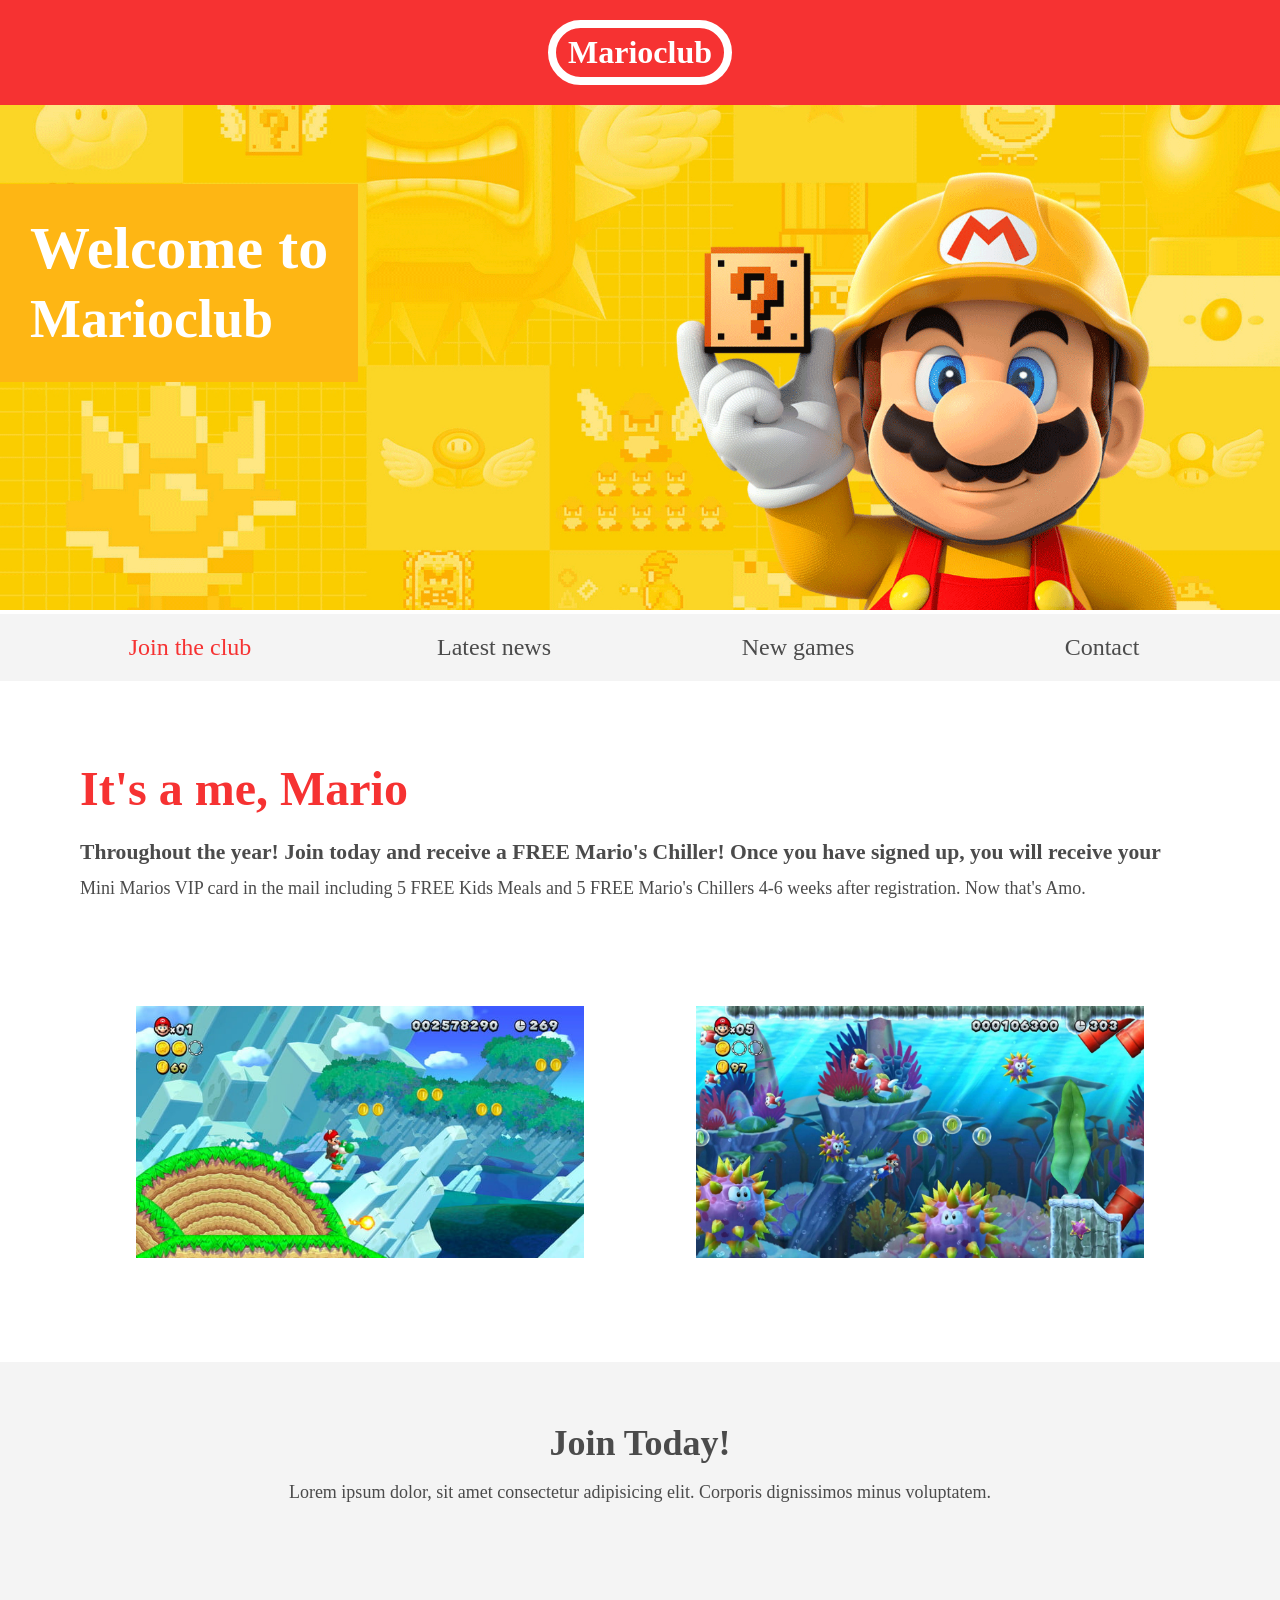
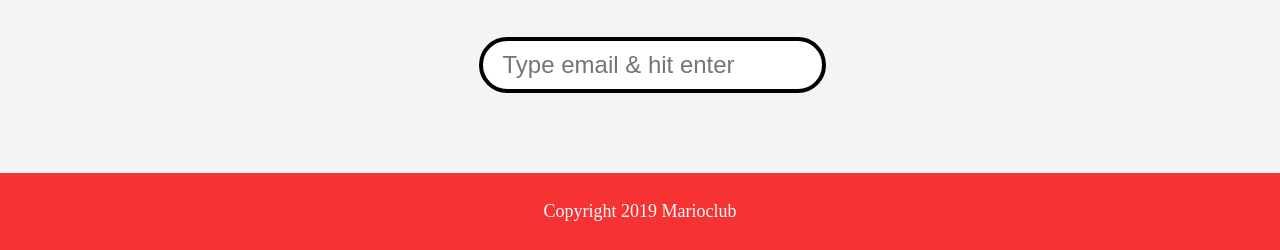
==== index.html @ cf029fbf "Initial commit" ====
<!DOCTYPE html>
<html>

<head>
    <meta name="viewport" content="width=device-width, initial-scale=1.0">
    <link rel="shortcut icon" href="img/favicon.ico" type="image/x-icon">
    <link rel="icon" href="img/favicon.ico" type="image/x-icon">
    <link rel="stylesheet" href="css/style.css">
    <title>Marioclub</title>
</head>

<body>
    <header>
        <a href="index.html">
            <h1>Marioclub</h1>
        </a>
    </header>
    <section class="banner">
        <img src="img/banner.jpg" alt="marioclub welcome banner">
        <div class="welcome">
            <h2>Welcome to <br><span>Marioclub</span></h2>
        </div>
    </section>
    <nav class="main-nav">
        <ul>
            <li><a href="index.html" class="join">Join the club</a></li>
            <li><a href="news.html">Latest news</a></li>
            <li><a href="games.html">New games</a></li>
            <li><a href="contact.html">Contact</a></li>
        </ul>
    </nav>
    <main>
        <article>
            <h2>It's a me, Mario</h2>
            <p>Throughout the year! Join today and receive a FREE Mario's Chiller! Once you have signed up, you will receive your Mini Marios VIP card in the mail including 5 FREE Kids Meals and 5 FREE Mario's Chillers 4-6 weeks after registration. Now that's Amo.</p>
        </article>
        <ul class="images">
            <li><img src="img/thumb-1.jpg" alt="mario thumbnail 1"></li>
            <li><img src="img/thumb-2.jpg" alt="mario thumbnail 2"></li>
        </ul>
    </main>
    <section class="join">
        <h2>Join Today!</h2>
        <p>Lorem ipsum dolor, sit amet consectetur adipisicing elit. Corporis dignissimos minus voluptatem.</p>
        <form>
            <input type="email" name="email" placeholder="Type email & hit enter" required>
        </form>
    </section>
    <footer>
        <p class="copyright">Copyright 2019 Marioclub</p>
    </footer>
</body>

</html>
---- css/style.css ----
body, ul, li, h1, h2, a{
  margin: 0;
  padding: 0;
  font-family: tahoma;
}
p{
  font-size: 18px;
}
header{
  background-color: #F63232;
  padding: 20px 0;
  text-align: center;
  position: fixed;
  width: 100%;
  top: 0;
  left: 0;
  z-index: 1;
}
header h1{
  color: white;
  border: 8px solid white;
  display: inline-block;
  padding: 6px 12px;
  border-radius: 36px;
}
.banner{
  position: relative;
}
.banner img{
  width: 100%;
}
.banner .welcome{
  background:#FEB614;
  color: white;
  padding: 30px;
  font-size: 60px;
  position: absolute;
  left: 0;
  top: 30%;
} 
.banner .welcome span{
  font-size: 0.9em;
}
nav{
  background: #F4F4F4;
  padding: 20px;
  position: -webkit-sticky;
  position: sticky;
  top: 106px;
  z-index: 1;
}
nav ul{
  white-space: nowrap;
  max-width: 1200px;
  margin: 0 auto;
  text-align: center;
}
nav li{
  width: 25%;
  display: inline-block;
  font-size: 24px;
}
nav li a{
  text-decoration: none;
  color: #4B4B4B;
}
nav li a:hover{
  text-decoration: underline;
}
nav li a.join{
  color: #F63232;
}
main{
  max-width: 100%;
  width: 1200px;
  margin: 80px auto;
  padding: 0 40px;
  -webkit-box-sizing: border-box;
  box-sizing: border-box;
}
article h2{
  color: #F63232;
  font-size: 48px;
}
article p{
  line-height: 2em;
  color: #4B4B4B;
}
article p::first-line{
  font-weight: bold;
  font-size: 1.2em;
}
.images{
  text-align: center;
  margin: 80px 0;
  white-space: nowrap;
}
.images li{
  display: inline-block;
  list-style-type: none;
  width: 40%;
  margin: 20px 5%;
  position: relative;
}
.images li:hover{
  top: -4px;
}
.images li img{
  max-width: 100%;
}
.images {
  display: -webkit-box;
  display: -ms-flexbox;
  display: flex;
  -ms-flex-wrap: wrap;
  flex-wrap: wrap;
}

.coverimage li {
  -webkit-box-flex: 1;
  -ms-flex: 0 0 50%;
  flex: 0 0 50%; /* explanation below */
  margin: 5px;
  height: 100px;
  
}

section.join{
  background: #F4F4F4;
  text-align: center;
  padding: 60px 20px;
  color: #4B4B4B;
}
section.join h2{
  font-size: 36px;
}
form {
    padding-left: 1.5rem;
    padding-top: 6rem;
}

form input{
  margin: 20px 0;
  padding: 10px 20px;
  font-size: 24px;
  border-radius: 28px;
  border: 4px solid black;
}

form textarea{
  margin: 20px 0;
  padding: 10px 20px;
  font-size: 24px;
  border-radius: 28px;
  border: 4px solid black;
}
form input:focus{
  border: 4px dashed #4B4B4B;
  outline: none;
}
form textarea:focus{
  border: 4px dashed #4B4B4B;
  outline: none;
}
form input:valid{
  border: 4px solid #000000;
}
input[type="submit"] {
    width: 39rem;
    background-color: red;
    font-size: xx-large;
    color: ghostwhite;
}
input[type="submit"]:focus {
    border: 4px dashed ghostwhite;
    outline: none
}
footer{
  background: #F63232;
  color: white;
  padding: 10px;
  text-align: center;
}

/* responsive styles */

@media screen and (max-width: 1400px){

  .banner .welcome{
    font-size: 40px;
  }

}

@media screen and (max-width: 960px){

  .banner .welcome{
    font-size: 28px;
  }
  nav li{
    font-size: 18px;
  }

}

@media screen and (max-width: 700px){

  .banner .welcome{
    font-size: 20px;
    position: relative;
    text-align: center;
  }
  .banner .welcome br{
    display: none;
  }
  .banner .welcome span{
    font-size: 1em;
  }
  nav li{
    font-size: 18px;
  }
  .images li{
    width: 100%;
    display: block;
    margin: 20px auto;
  }

}

@media screen and (max-width: 560px){

  .banner .welcome{
    font-size: 20px;
    position: relative;
    text-align: center;
  }
  .banner .welcome br{
    display: none;
  }
  .banner .welcome span{
    font-size: 1em;
  }
  nav li{
    display: block;
    width: 100%;
    margin: 12px 0;
  }
  article h2{
    font-size: 36px;
  }
  header, nav{
    position: relative;
    top: 0;
  }
  

}
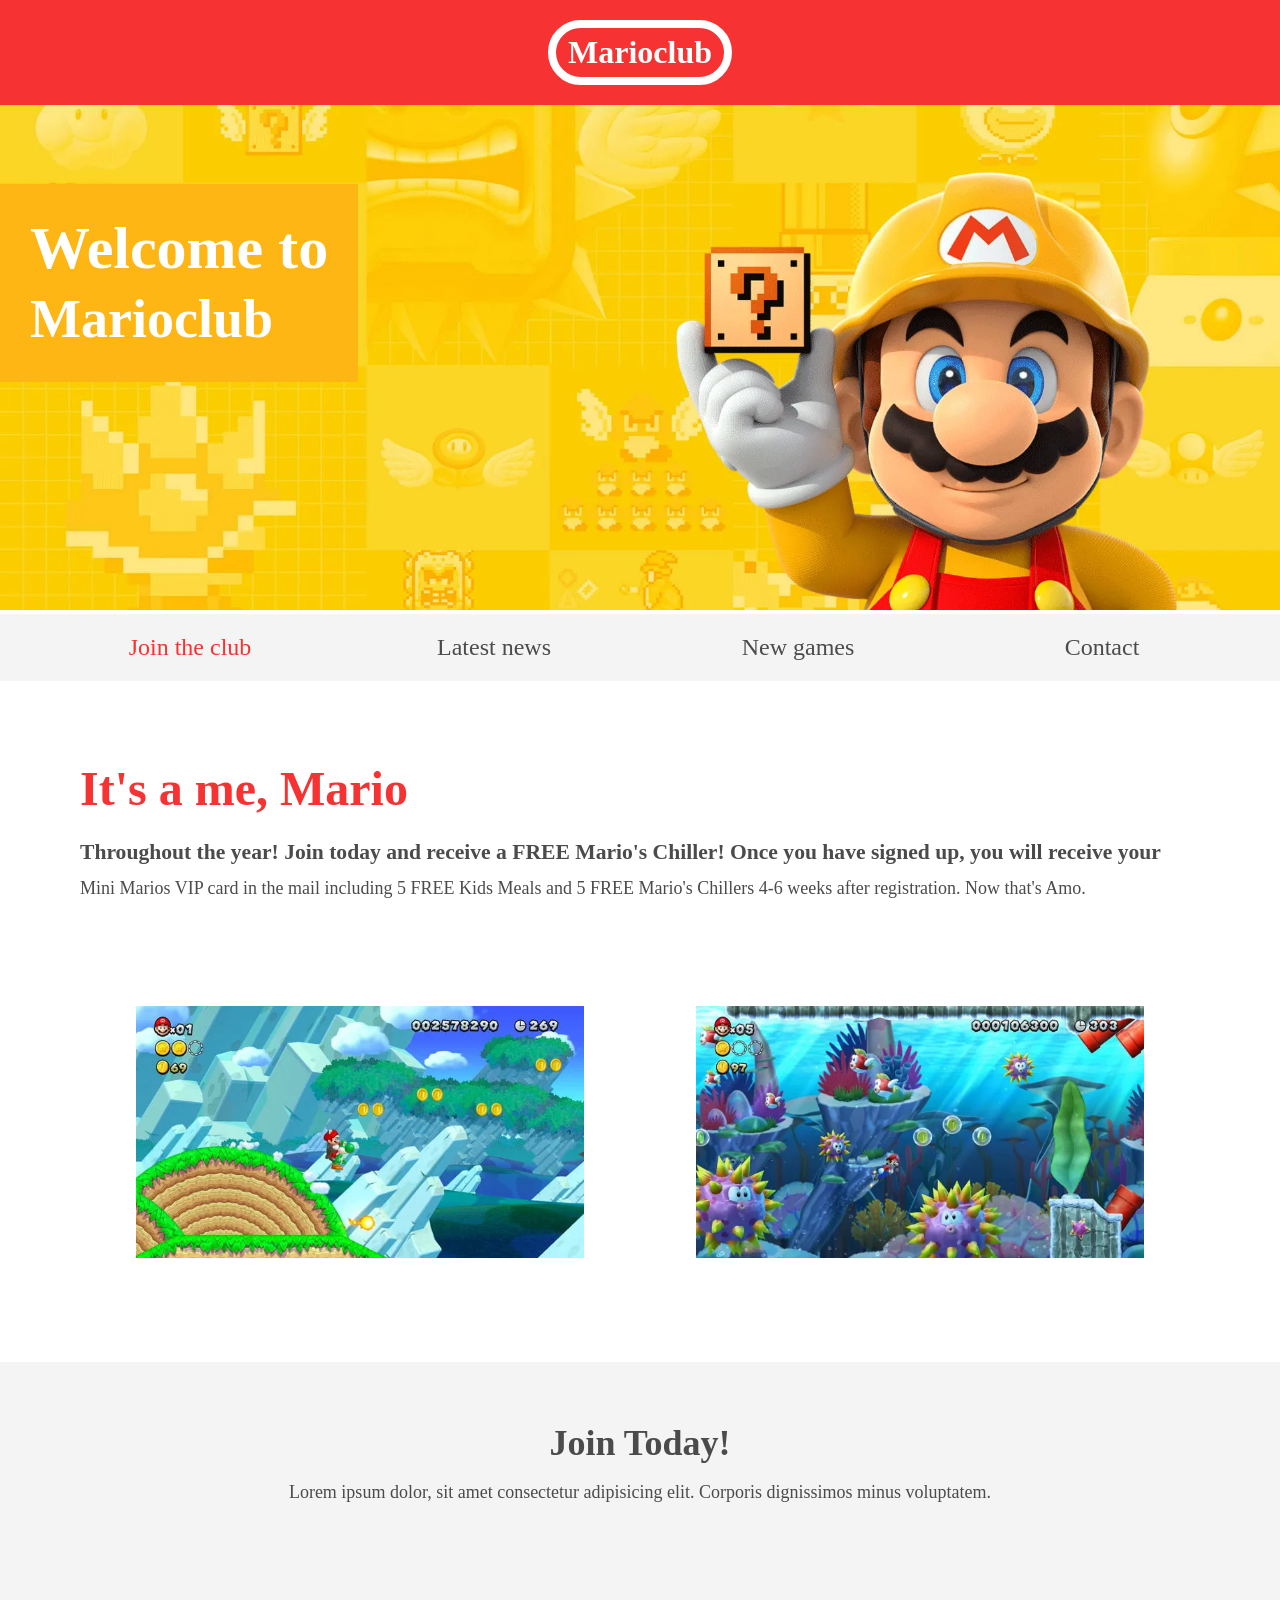
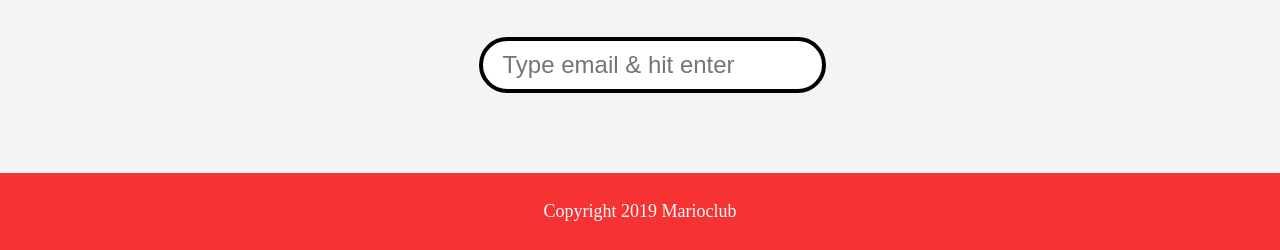
==== commit 71d07e1f: "billeder og WebP Jeg har ændret alle png filer til WebP" ====
--- a/index.html
+++ b/index.html
@@ -16,7 +16,10 @@
         </a>
     </header>
     <section class="banner">
-        <img src="img/banner.jpg" alt="marioclub welcome banner">
+        <picture>
+            <source srcset="img/banner.webp" type="image/webp">
+            <img src="img/banner.jpg" alt="marioclub welcome banner">
+        </picture>
         <div class="welcome">
             <h2>Welcome to <br><span>Marioclub</span></h2>
         </div>
@@ -35,8 +38,8 @@
             <p>Throughout the year! Join today and receive a FREE Mario's Chiller! Once you have signed up, you will receive your Mini Marios VIP card in the mail including 5 FREE Kids Meals and 5 FREE Mario's Chillers 4-6 weeks after registration. Now that's Amo.</p>
         </article>
         <ul class="images">
-            <li><img src="img/thumb-1.jpg" alt="mario thumbnail 1"></li>
-            <li><img src="img/thumb-2.jpg" alt="mario thumbnail 2"></li>
+            <li><picture><source srcset="img/thumb-1.webp" type="image/webp"><img src="img/thumb-1.jpg" alt="mario thumbnail 1"></picture></li>
+            <li><picture><source srcset="img/thumb-2.webp" type="image/webp"><img src="img/thumb-2.jpg" alt="mario thumbnail 2"></picture></li>
         </ul>
     </main>
     <section class="join">
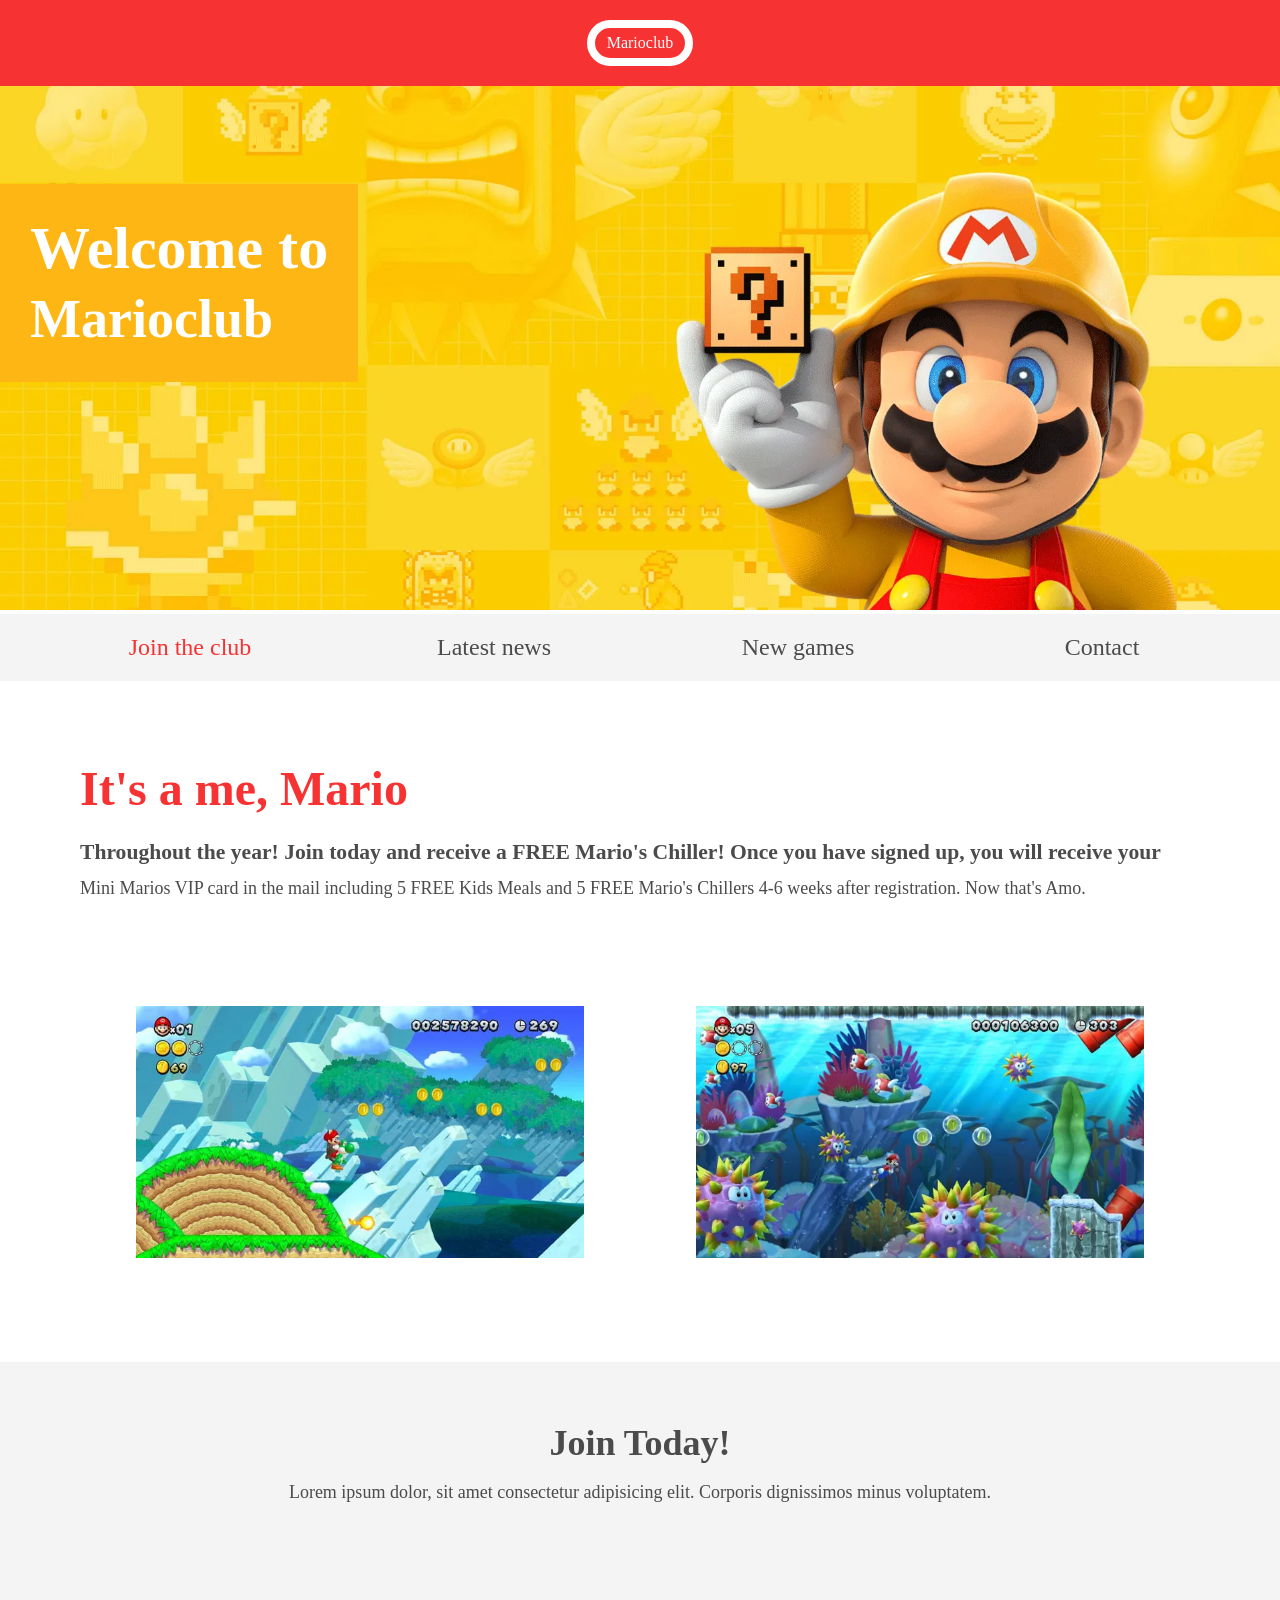
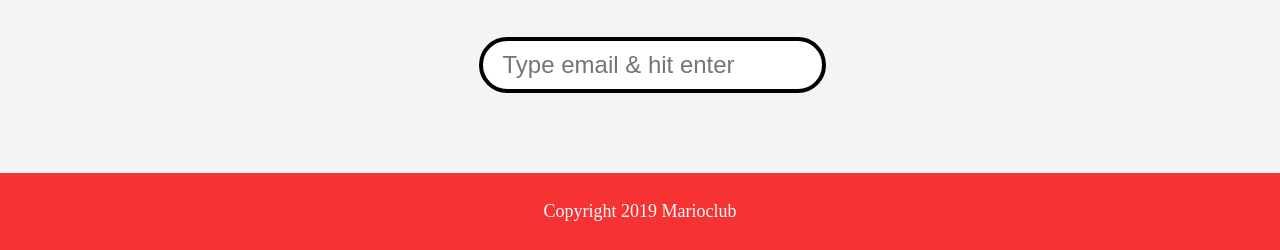
==== commit d0d0e6eb: "Heading struktur Jeg har ændret heading strukturen på siden" ====
--- a/index.html
+++ b/index.html
@@ -12,7 +12,7 @@
 <body>
     <header>
         <a href="index.html">
-            <h1>Marioclub</h1>
+            <span class="brand">Marioclub</span>
         </a>
     </header>
     <section class="banner">
@@ -21,7 +21,7 @@
             <img src="img/banner.jpg" alt="marioclub welcome banner">
         </picture>
         <div class="welcome">
-            <h2>Welcome to <br><span>Marioclub</span></h2>
+            <h1>Welcome to <br><span>Marioclub</span></h1>
         </div>
     </section>
     <nav class="main-nav">
@@ -38,8 +38,8 @@
             <p>Throughout the year! Join today and receive a FREE Mario's Chiller! Once you have signed up, you will receive your Mini Marios VIP card in the mail including 5 FREE Kids Meals and 5 FREE Mario's Chillers 4-6 weeks after registration. Now that's Amo.</p>
         </article>
         <ul class="images">
-            <li><picture><source srcset="img/thumb-1.webp" type="image/webp"><img src="img/thumb-1.jpg" alt="mario thumbnail 1"></picture></li>
-            <li><picture><source srcset="img/thumb-2.webp" type="image/webp"><img src="img/thumb-2.jpg" alt="mario thumbnail 2"></picture></li>
+            <li><picture><source srcset="img/thumb-1.webp" type="image/webp"><img src="img/thumb-1.jpg" alt="Billede fra et Super Mario-spil: Mario rider på Yoshi og hopper mellem klipper i et skovlandskab, mens en ildkugle ruller nedenunder og mønter svæver i luften" loading="lazy"></picture></li>
+            <li><picture><source srcset="img/thumb-2.webp" type="image/webp"><img src="img/thumb-2.jpg" alt="mario thumbnail 2" loading="lazy"></picture></li>
         </ul>
     </main>
     <section class="join">
--- a/css/style.css
+++ b/css/style.css
@@ -16,7 +16,7 @@
   left: 0;
   z-index: 1;
 }
-header h1{
+header .brand{
   color: white;
   border: 8px solid white;
   display: inline-block;
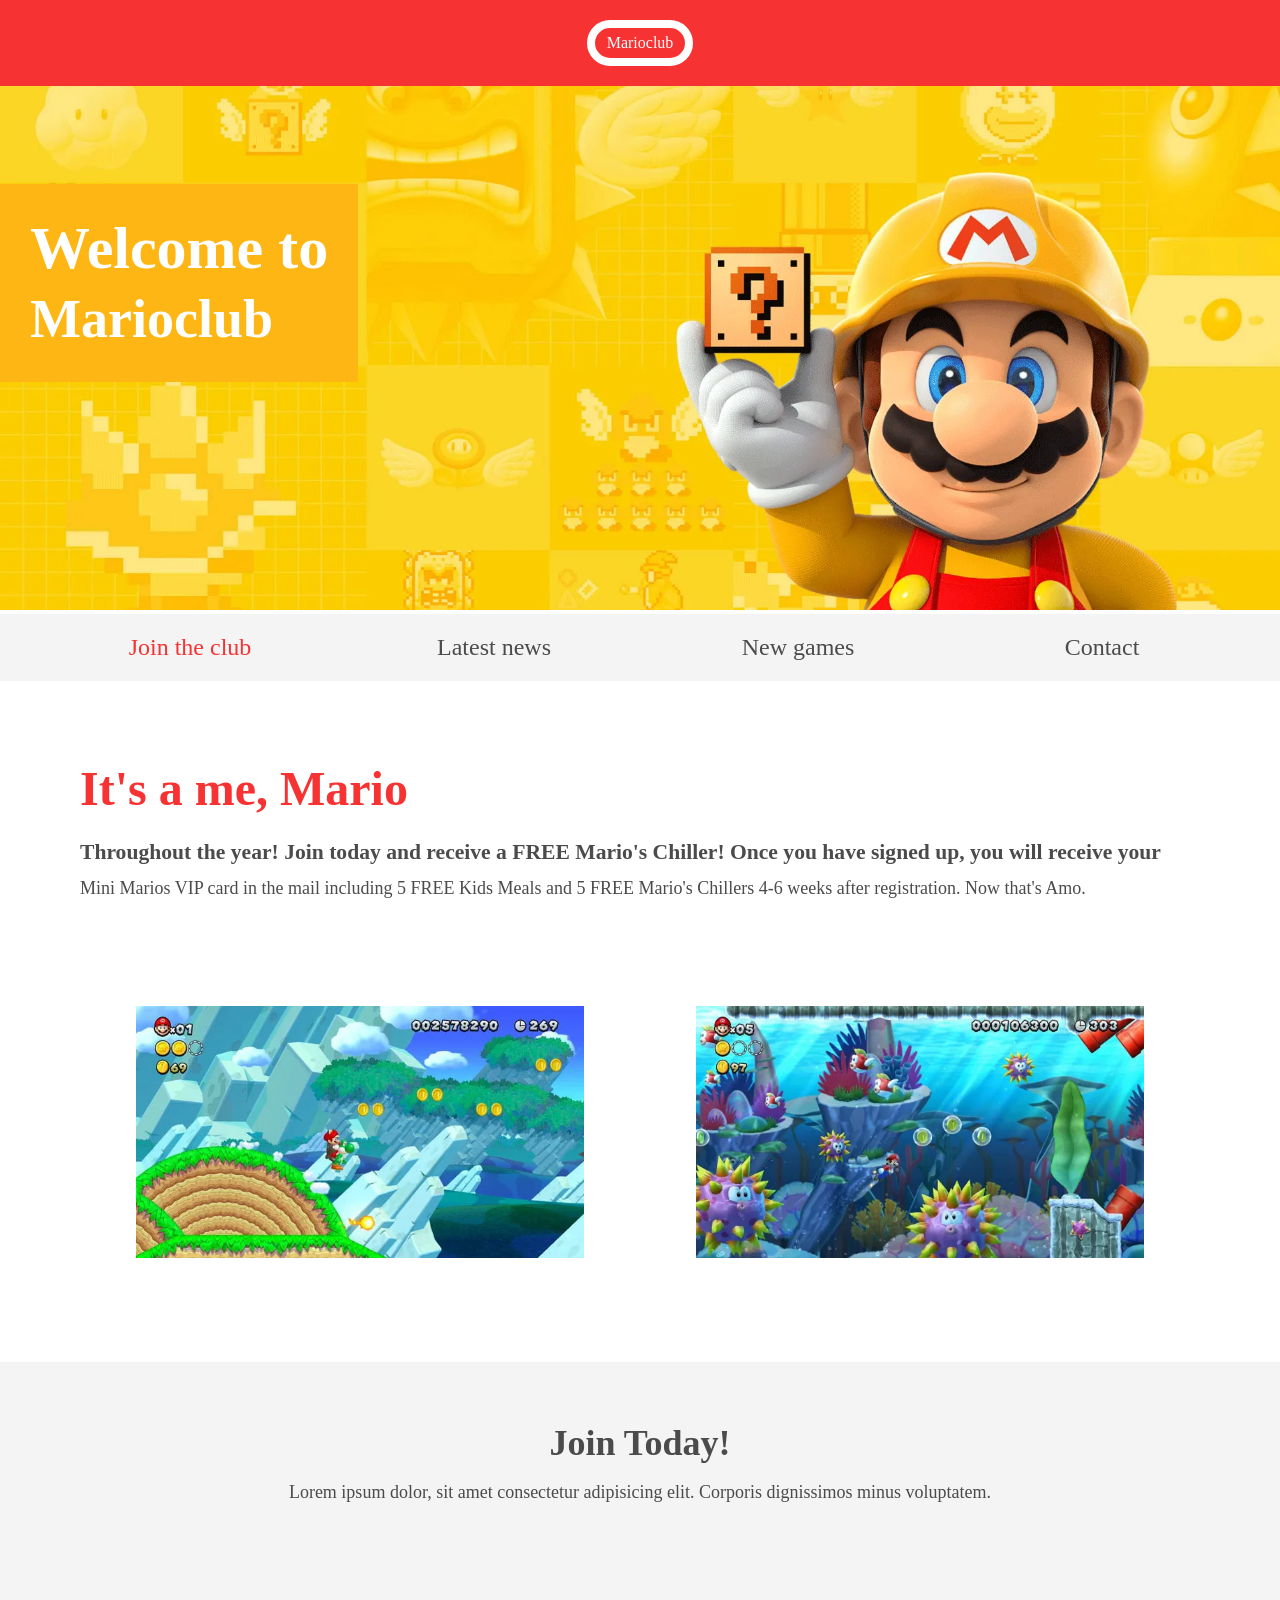
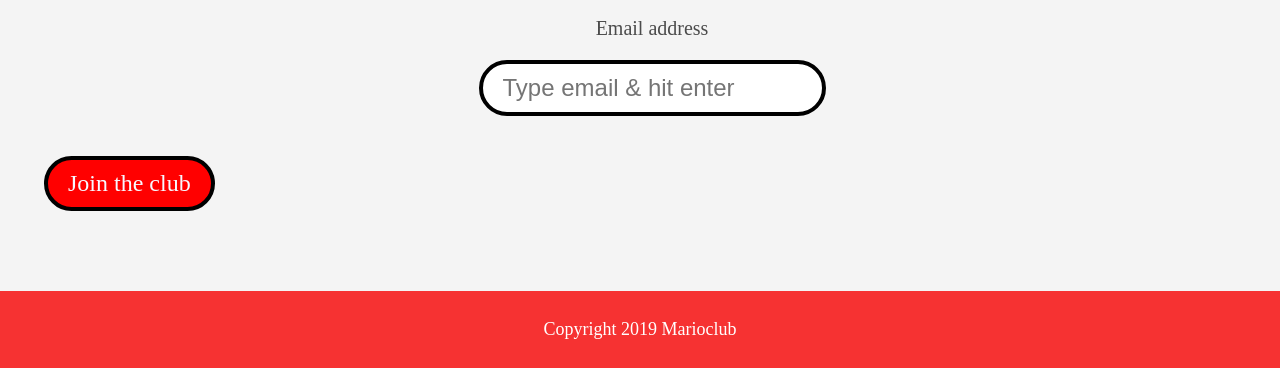
==== commit 91767834: "Dokumentets sprog Tilføjede `lang="en"` til `<html>` på alle fire sider, så browsere og hjælpemidler" ====
--- a/index.html
+++ b/index.html
@@ -1,7 +1,8 @@
 <!DOCTYPE html>
-<html>
+<html lang="en">
 
 <head>
+    <meta charset="utf-8">
     <meta name="viewport" content="width=device-width, initial-scale=1.0">
     <link rel="shortcut icon" href="img/favicon.ico" type="image/x-icon">
     <link rel="icon" href="img/favicon.ico" type="image/x-icon">
@@ -26,7 +27,7 @@
     </section>
     <nav class="main-nav">
         <ul>
-            <li><a href="index.html" class="join">Join the club</a></li>
+            <li><a href="index.html" class="join" aria-current="page">Join the club</a></li>
             <li><a href="news.html">Latest news</a></li>
             <li><a href="games.html">New games</a></li>
             <li><a href="contact.html">Contact</a></li>
@@ -46,7 +47,9 @@
         <h2>Join Today!</h2>
         <p>Lorem ipsum dolor, sit amet consectetur adipisicing elit. Corporis dignissimos minus voluptatem.</p>
         <form>
-            <input type="email" name="email" placeholder="Type email & hit enter" required>
+            <label for="newsletter-email">Email address</label>
+            <input type="email" id="newsletter-email" name="email" autocomplete="email" placeholder="Type email & hit enter" required>
+            <button type="submit">Join the club</button>
         </form>
     </section>
     <footer>
--- a/css/style.css
+++ b/css/style.css
@@ -139,6 +139,12 @@
     padding-top: 6rem;
 }
 
+form label{
+  display: block;
+  font-size: 20px;
+  color: #4B4B4B;
+}
+
 form input{
   margin: 20px 0;
   padding: 10px 20px;
@@ -171,7 +177,22 @@
     font-size: xx-large;
     color: ghostwhite;
 }
+form button[type="submit"] {
+    display: block;
+    margin: 20px 0;
+    padding: 10px 20px;
+    border-radius: 28px;
+    border: 4px solid black;
+    background-color: red;
+    font-size: 24px;
+    font-family: tahoma;
+    color: ghostwhite;
+}
 input[type="submit"]:focus {
+    border: 4px dashed ghostwhite;
+    outline: none
+}
+form button[type="submit"]:focus {
     border: 4px dashed ghostwhite;
     outline: none
 }
